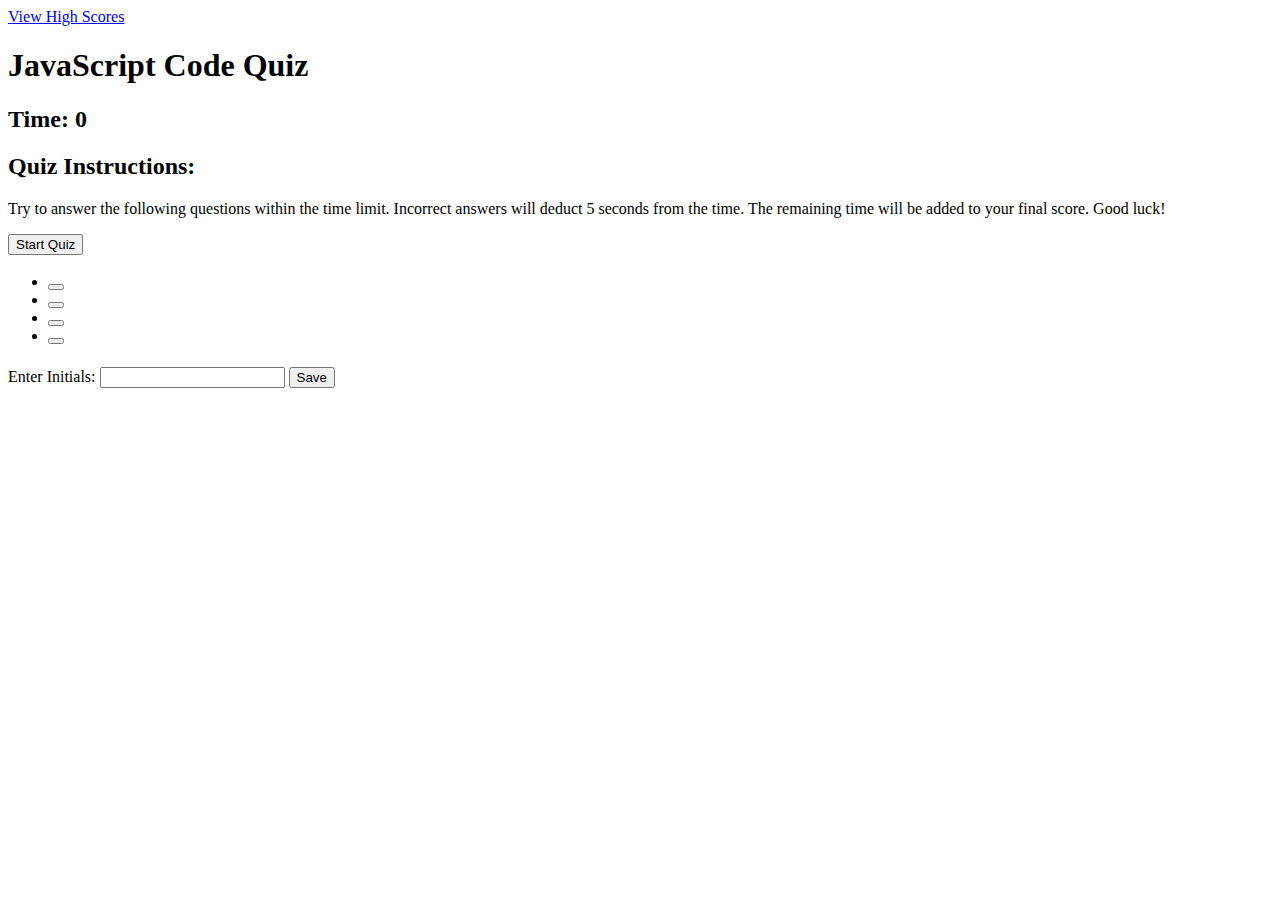
==== index.html @ 58c19d9b "first commit" ====
<!DOCTYPE html>
<html lang="en">

<head>
    <meta charset="UTF-8">
    <meta http-equiv="X-UA-Compatible" content="IE=edge">
    <meta name="viewport" content="width=device-width, initial-scale=1.0">
    <link rel="stylesheet" href="./assets/css/style.css">
    <title>Code Quiz</title>
</head>

<body>
    <nav>
        <a href="highscores.html" class="highscore">View High Scores</a>
        <h1 class="title">JavaScript Code Quiz</h1>
        <h2> <strong class="time">Time:</strong> <span id="timer">0</span></h2>
    </nav>
    <div class="main-contents">
        <main class="instructions">
            <h2>Quiz Instructions:</h2>
            <p>Try to answer the following questions within the time limit. Incorrect answers will deduct 5 seconds from the time. The remaining time will be added to your final score. Good luck!</p>
            <button id="start-btn" class="btn">Start Quiz</button>
        </main>

        <div class="quiz-questions">
            <h3 class="question"></h3>
            <ul>
                <li><button id="answer1" class="btn"></button></li>
                <li><button id="answer2" class="btn"></button></li>
                <li><button id="answer3" class="btn"></button></li>
                <li><button id="answer4" class="btn"></button></li>
            </ul>
            <h4 id="choice"></h4>
        </div>

        <form class="final-score">
            <h4 class="userScore"></h4>
            <label class="initials">Enter Initials: </label>
            <input type="text" id="user" />
            <button id="save-score" class="btn">Save</button>
        </form>
    </div>

    <script src="./assets/js/script.js"></script>
</body>

</html>
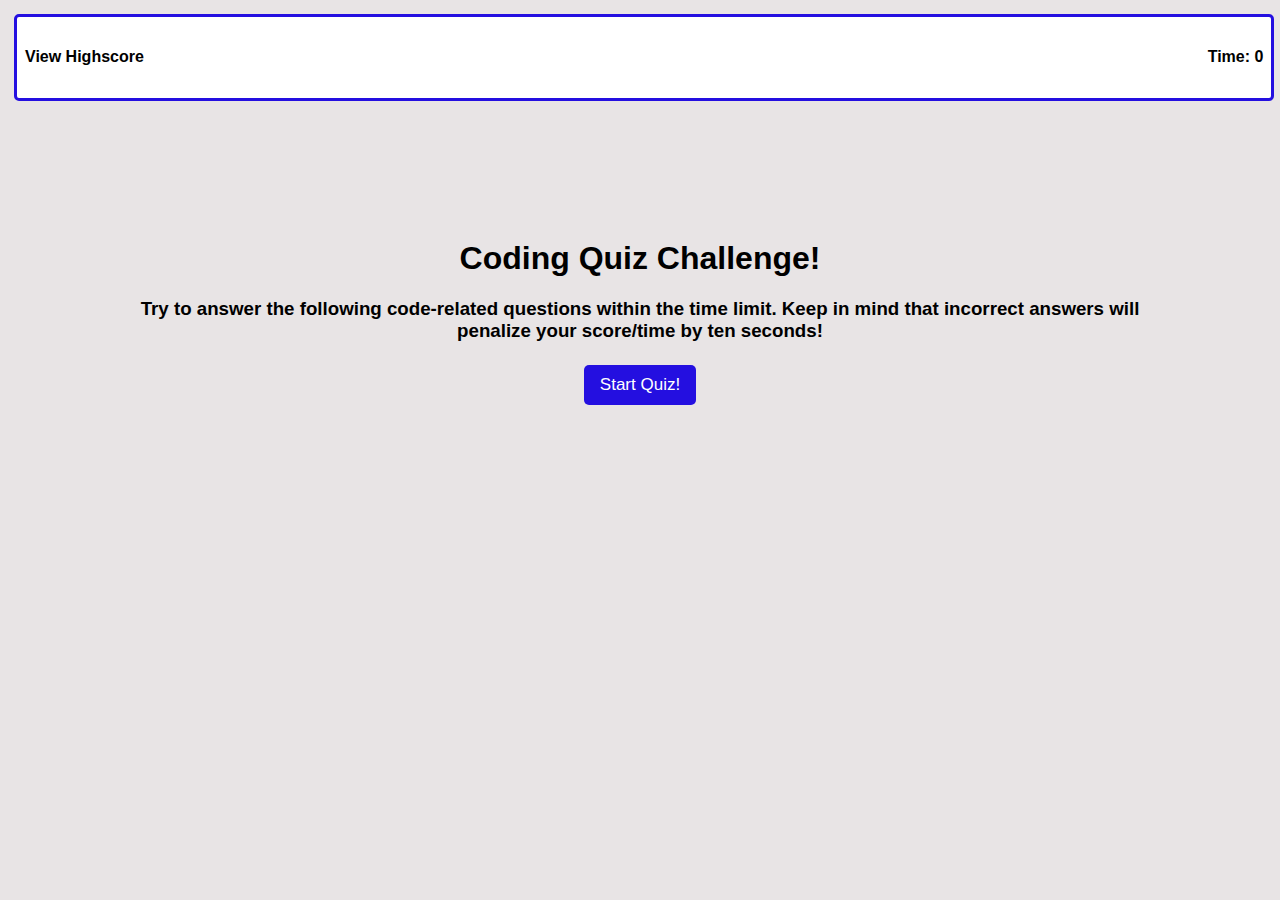
==== commit 9e1c195e: "final commit" ====
--- a/index.html
+++ b/index.html
@@ -1,47 +1,36 @@
 <!DOCTYPE html>
 <html lang="en">
-
 <head>
     <meta charset="UTF-8">
     <meta http-equiv="X-UA-Compatible" content="IE=edge">
     <meta name="viewport" content="width=device-width, initial-scale=1.0">
-    <link rel="stylesheet" href="./assets/css/style.css">
-    <title>Code Quiz</title>
-</head>
-
-<body>
-    <nav>
-        <a href="highscores.html" class="highscore">View High Scores</a>
-        <h1 class="title">JavaScript Code Quiz</h1>
-        <h2> <strong class="time">Time:</strong> <span id="timer">0</span></h2>
-    </nav>
-    <div class="main-contents">
-        <main class="instructions">
-            <h2>Quiz Instructions:</h2>
-            <p>Try to answer the following questions within the time limit. Incorrect answers will deduct 5 seconds from the time. The remaining time will be added to your final score. Good luck!</p>
-            <button id="start-btn" class="btn">Start Quiz</button>
-        </main>
-
-        <div class="quiz-questions">
-            <h3 class="question"></h3>
-            <ul>
-                <li><button id="answer1" class="btn"></button></li>
-                <li><button id="answer2" class="btn"></button></li>
-                <li><button id="answer3" class="btn"></button></li>
-                <li><button id="answer4" class="btn"></button></li>
-            </ul>
-            <h4 id="choice"></h4>
+    <link href="./assets/css/style.css" rel="stylesheet" type="text/css">
+	</head>
+	<body>
+		<div id="nav">
+			<!-- view scores link on the top left of nav bar-->
+			<div class="left">
+                <a onclick="getScore()" href="#"><h4 >View Highscore</h4></a>
+			</div>
+			<!-- countdown timer on the top right of nav bar-->
+			<div class="right">
+				<h4>Time: <span id="timeLeft">0</span></h4>
+			</div>
+		</div>
+		<!--main body of quiz-->
+		<div id="quiz">
+            <div id="quizBody">      
+                <h1>   
+                    Coding Quiz Challenge!
+                </h1>
+                <h3>
+					Try to answer the following code-related questions within the time limit.
+                    Keep in mind that incorrect answers will penalize your score/time
+                    by ten seconds! 
+                </h3>
+                <button onclick="start()">Start Quiz!</button>
+            </div>
         </div>
-
-        <form class="final-score">
-            <h4 class="userScore"></h4>
-            <label class="initials">Enter Initials: </label>
-            <input type="text" id="user" />
-            <button id="save-score" class="btn">Save</button>
-        </form>
-    </div>
-
-    <script src="./assets/js/script.js"></script>
-</body>
-
+        <script src="./assets/js/script.js"></script>
+    </body>
 </html>--- a/assets/css/style.css
+++ b/assets/css/style.css
@@ -0,0 +1,59 @@
+/* nav bar */
+.right {
+    float: right;
+}
+
+.left {
+    float: left;
+}
+
+#nav {
+    display: block;
+    background-color: white;
+    display: inline-block;
+    width: 98vw;
+    border: 3px solid #240fe0;
+    border-radius: 5px;
+    margin: 6px;
+}
+
+/* main section */
+
+body {
+    font-family: 'Roboto Slab', arial;
+    background-color: #dad3d59f;
+}
+
+#quizBody {
+    text-align: center;
+    padding: 12vh;
+}
+
+h4 {
+    padding: 10px 8px 10px 8px;
+}
+
+a {
+    text-decoration: none;
+    color: black;
+}
+
+button {
+    border: none;
+    background-color: #240fe0;
+    color: white;
+    border-radius: 5px;
+    padding: 10px 16px 10px 16px;
+    font-size: 17px;
+    font-family: 'Roboto Slab', arial;
+    margin: 4px;
+}
+
+button:hover {
+    transition-duration: 0.4s;
+    background-color: #240fe0;
+}
+
+#quiz {
+    text-align: center;
+}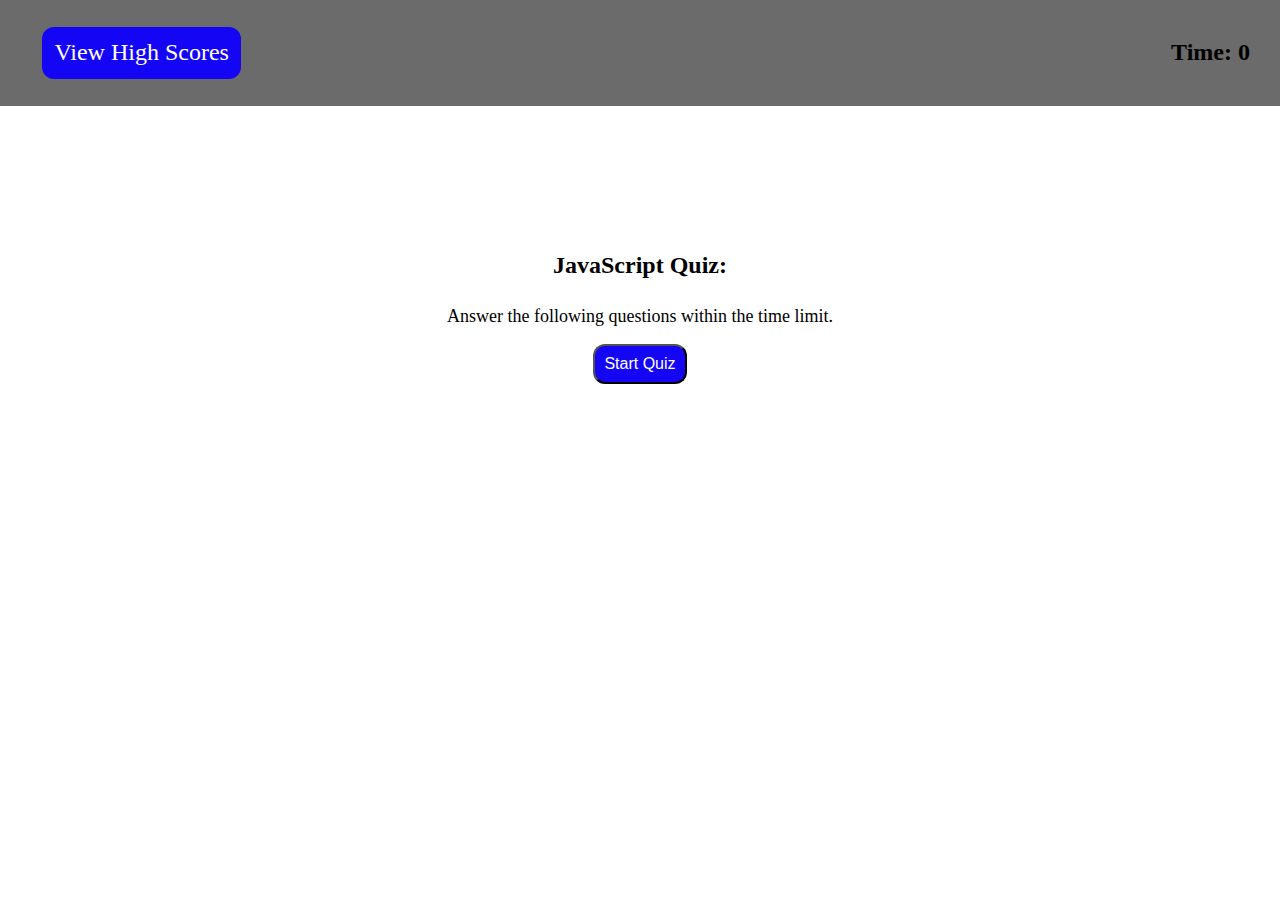
==== commit cdfd67fa: "redo commit" ====
--- a/index.html
+++ b/index.html
@@ -1,36 +1,49 @@
 <!DOCTYPE html>
 <html lang="en">
+
 <head>
     <meta charset="UTF-8">
     <meta http-equiv="X-UA-Compatible" content="IE=edge">
     <meta name="viewport" content="width=device-width, initial-scale=1.0">
-    <link href="./assets/css/style.css" rel="stylesheet" type="text/css">
-	</head>
-	<body>
-		<div id="nav">
-			<!-- view scores link on the top left of nav bar-->
-			<div class="left">
-                <a onclick="getScore()" href="#"><h4 >View Highscore</h4></a>
-			</div>
-			<!-- countdown timer on the top right of nav bar-->
-			<div class="right">
-				<h4>Time: <span id="timeLeft">0</span></h4>
-			</div>
-		</div>
-		<!--main body of quiz-->
-		<div id="quiz">
-            <div id="quizBody">      
-                <h1>   
-                    Coding Quiz Challenge!
-                </h1>
-                <h3>
-					Try to answer the following code-related questions within the time limit.
-                    Keep in mind that incorrect answers will penalize your score/time
-                    by ten seconds! 
-                </h3>
-                <button onclick="start()">Start Quiz!</button>
-            </div>
+    <link rel="stylesheet" href="./assets/css/style.css">
+    <title>Code Quiz</title>
+</head>
+
+<body>
+    <nav>
+        <a href="highscores.html" class="highscore btn">View High Scores</a>
+         <h2> <strong class="time">Time:</strong> <span id="timer">0</span></h2>
+    </nav>
+    <div class="main-contents">
+        <main class="instructions">
+            <h1 class="header">JavaScript Quiz:</h1>
+            <p class="content">Answer the following questions within the time limit.</p>
+            <button id="start-btn" class="btn">Start Quiz</button>
+        </main>
+
+        <div class="quiz-questions">
+            <h3 class="question content"></h3>
+            <ul>
+                <li><button id="answer1" class="btn"></button></li>
+                <li><button id="answer2" class="btn"></button></li>
+                <li><button id="answer3" class="btn"></button></li>
+                <li><button id="answer4" class="btn"></button></li>
+            </ul>
+            <h4 id="choice"></h4>
         </div>
-        <script src="./assets/js/script.js"></script>
-    </body>
+
+        <form class="final-score" action="highscores.html"> 
+            <h4 class="userScore header"></h4>
+            <label class="content">Enter Initials: </label>
+            <input type="text" id="user" />
+            <button id="save-score" class="btn">Save</button>
+        </form>
+
+        
+    </div>
+
+    <script src="./assets/js/script.js"></script>
+    <script src="./assets/js/highscore.js"></script>
+</body>
+
 </html>--- a/assets/css/style.css
+++ b/assets/css/style.css
@@ -1,36 +1,25 @@
-/* nav bar */
-.right {
-    float: right;
+* {
+    margin: 0;
+    padding: 0;
+    font-size: 1em;
 }
 
-.left {
-    float: left;
+.btn {
+    padding: 1%;
+    margin: 1%;
+    background: rgb(21, 5, 245);
+    color: rgb(255, 255, 255);
+    border-radius: 12px;
 }
 
-#nav {
-    display: block;
-    background-color: white;
-    display: inline-block;
-    width: 98vw;
-    border: 3px solid #240fe0;
-    border-radius: 5px;
-    margin: 6px;
-}
-
-/* main section */
-
-body {
-    font-family: 'Roboto Slab', arial;
-    background-color: #dad3d59f;
-}
-
-#quizBody {
-    text-align: center;
-    padding: 12vh;
-}
-
-h4 {
-    padding: 10px 8px 10px 8px;
+/* nav styles */
+nav {
+    display: flex;
+    align-items: center;
+    justify-content: space-between;
+    background: rgb(107, 107, 107);
+    padding: 15px 30px;
+    font-size: 1.5rem;
 }
 
 a {
@@ -38,22 +27,39 @@
     color: black;
 }
 
-button {
-    border: none;
-    background-color: #240fe0;
-    color: white;
-    border-radius: 5px;
-    padding: 10px 16px 10px 16px;
-    font-size: 17px;
-    font-family: 'Roboto Slab', arial;
-    margin: 4px;
+.title {
+    font-size: 2rem;
 }
 
-button:hover {
-    transition-duration: 0.4s;
-    background-color: #240fe0;
+/* main content styles */
+.main-contents {
+    padding: 10% 15%;
+    text-align: center;
 }
 
-#quiz {
+.header {
+    font-size: x-large;
+    padding: 2%;
+}
+
+.content {
+    font-size: large;
+    padding: 1%;
+}
+
+/* quiz question styles */
+li {
+    list-style-type: none;
+}
+
+#choice {
+    font-style: italic;
+    padding: 2%;
+    color: gray;
+}
+
+/* high score styles */
+.hsmain {
     text-align: center;
+    padding: 10%;
 }